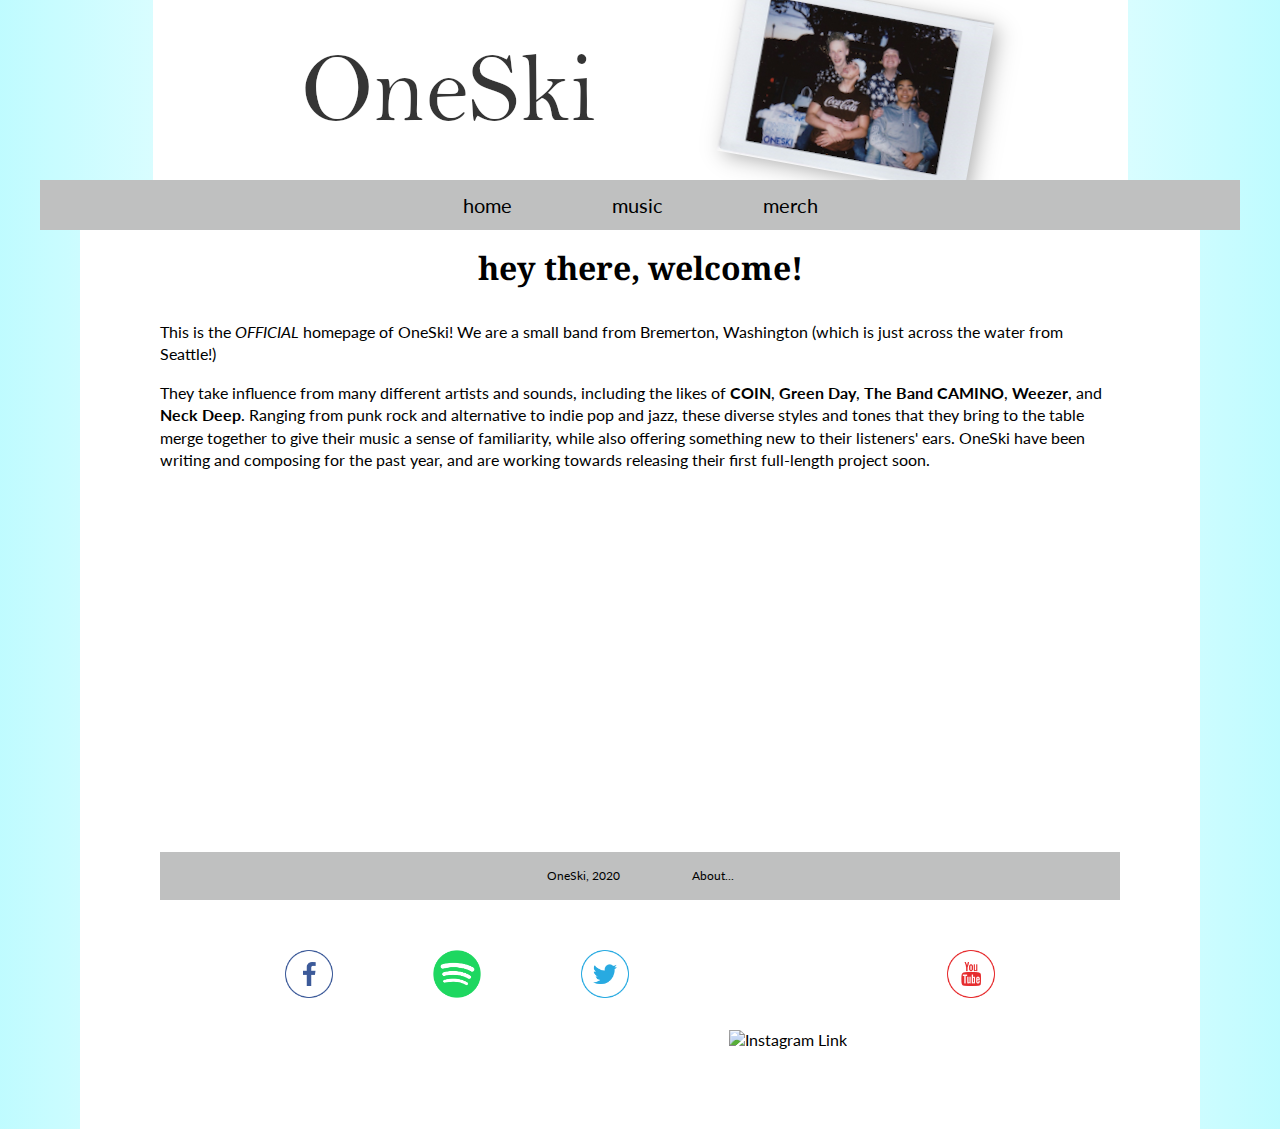
==== V2/index.html @ 74315fb3 "Big time changes" ====
<!DOCTYPE html>
<html lang="en">
<!--
Author: Kobi Rogers
Date: 4-29-20

UNUSED ELEMENTS

!-->

  <head>
    <meta charset="UTF-8">
    <meta name="description" content="Official website of the band OneSki.">
    <meta name="viewport" content="width=device-width, initial-scale=1.0">
    <meta name="author" content="Kobi Rogers">

    <link rel="stylesheet" href="styles.css">

    <title>OneSki | Official Website</title>
  </head>


  <body>
<!-- Navbar !-->
    <header>
      <img src="logo-banner.png" alt="OneSki's Banner" id="banner">

      <nav>
    		<ul class="navbar">
    		  <li><a href="index.html" class="nav_link">home</a></li>
    		  <li><a href="#" class="nav_link">music</a></li>
    		  <li><a href="#" class="nav_link">merch</a></li>
    		</ul>
  	  </nav>
    </header>

    <div class="content-box">
      <h1>hey there, welcome!</h1>

      <div class="inner-content">
        <div class="grid-item">
          <div id="box-1">
          <p>This is the <em>OFFICIAL</em> homepage of OneSki! We are a small band from Bremerton, Washington (which is just across the water from Seattle!)
          <p>They take influence from many different artists and sounds, including the likes of <strong>COIN</strong>, <strong>Green Day</strong>, <strong>The Band CAMINO</strong>, <strong>Weezer</strong>, and <strong>Neck Deep</strong>.
            Ranging from punk rock and alternative to indie pop and jazz, these diverse styles and tones that they bring to the table merge together to give their music a sense of familiarity, while also offering something new to their listeners' ears.
            OneSki have been writing and composing for the past year, and are working towards releasing their first full-length project soon.</p>
        </div>
            <iframe src="https://open.spotify.com/embed/artist/41C2L03giIope8vPaE8lVx" width="300" height="380" frameborder="0" allowtransparency="true" allow="encrypted-media" id="spotify-tracks"></iframe>
        </div>

        <div class="grid-item">
          <a href="https://www.facebook.com/OneSkiBand"><img src="facebook.png" alt="Facebook Link" class="social-icon"></a>
          <a href="https://open.spotify.com/artist/41C2L03giIope8vPaE8lVx"><img src="spotify.png" alt="Spotify Link" class="social-icon"></a>
          <a href="https://twitter.com/oneskiband"><img src="twitter.png" alt="Twitter Link" class="social-icon">
          <a href="https://www.instagram.com/oneskiband/"><img src="instagram.png" alt="Instagram Link" class="social-icon">
          <a href="https://www.youtube.com/channel/UCRi4NzTVw9ZYcBTLF9xm-mg"><img src="youtube.png" alt="Youtube Link" class="social-icon">
        </div>
      <div>
    </div>

    <footer>
      <p>OneSki, 2020</p>
      <p><a href="about.html">About...</a></p>
    </footer>
  </body>
</html>
---- V2/styles.css ----
/*
Author: Kobi Rogers
Date: 4-28-20

Color palette generated at Coolors:
https://coolors.co/ebf5ee-93b7be-bdd4e7-bfc0c0-8693ab

UNUSED ELEMENTS:
M3LO1: Reset stylesheets allow line height and other generic elements to be reset before loading the browser page. I have not found a use for them yet, since I have not messed with any of that.
M3LO3: I am still working on this one. Clearing the float allows elements to float on either side of the element that is clearing it. clear: left; for instance allows something to float on the left but not the right.
M3LO8A and M3LO8B: Absolute = Positioned relative to nearest ancestor, not the viewport. Relative = Positioned relative to its normal position. Other content won't be messed with.
M3LO10: I don't have use for overflow, as there is not enough text on my website yet for that to be needed. This allows for text to be clipped or scrolled through or many other options.

M4LO2: I have a banner, that could be seen as a background image, but I am not going to use one quite yet. I still have to find one that I like. I'm going to use it as decoration on the borders of the page.
M4LO3: I don't want rounded corners. I am going to be using square shapes.
M4LO5: Text shadowing takes the HTML text and repositions it and changes its color, to make it look like a shadow.
M4LO7: I may have to use image maps in order for the icons of social media to be able to have like a blur effect when I hover over them. I'm not sure though...
*/

/* EXTERNAL FONTS LINKS */
@import url('https://fonts.googleapis.com/css2?family=Noto+Serif&display=swap');
@import url('https://fonts.googleapis.com/css2?family=Lato&display=swap');


/* Basic Styling */
body {
  /*M4LO4: Gradient usage*/
  background: rgb(255,255,255);
  background: -webkit-linear-gradient(left, rgba(255,255,255,1) 0%, rgba(0,241,255,0.25) 0%, rgba(255,255,255,0.75) 30%, rgba(255,255,255,0.75) 70%, rgba(0,241,255,0.25) 100%); /*M3LO11: -webkit- prefix for android and chrome*/
  background: -o-linear-gradient(left, rgba(255,255,255,1) 0%, rgba(0,241,255,0.25) 0%, rgba(255,255,255,0.75) 30%, rgba(255,255,255,0.75) 70%, rgba(0,241,255,0.25) 100%);
  background: linear-gradient(to right, rgba(255,255,255,1) 0%, rgba(0,241,255,0.25) 0%, rgba(255,255,255,0.75) 30%, rgba(255,255,255,0.75) 70%, rgba(0,241,255,0.25) 100%);

  font-family: Lato, sans-serif;
  margin: 0;
  padding: 0;
}

p {
  line-height: 1.4em;
}

ul {
  list-style-type: none;
  margin: 0;
  padding: 0;
  font-size: 20px;
}

a {
  text-decoration: none;
  color: black;
}

a:hover {
  color: white;
}

h1 {
  margin: 0.5em;
  text-align: center;

  font-family: "Noto Serif", serif;
}

h2 {
  font-size: 20px;
  margin: 0.5em;
  text-align: left;

  font-family: "Noto Serif", serif;
}

.content-box {
  background: white;

  display: flex;
  align-items: center;
  flex-direction: column;
  justify-content: center;
  width: 70em;

  margin: auto;
}

/* Heading and NAVBAR */
#banner {
  display: block;
  margin-left: auto;
  margin-right: auto;
}

.navbar {
  margin: auto;
  display: flex;
  justify-content: center;
  align-items: center;
  background-color: #bfc0c0;
  width: 60em;
  height: 2.5em;
}

.nav_link {
  margin: 2.5em;
}

/* Content */
.inner-content {
  display: grid; /*M3LO6: Grid display. This organizes my content into a stacked grid on my page.*/
  grid-row-gap: 2em;
}

.grid-item {
  width: 60em;
  text-align: center;
}

.social-icon { /*M4LO8: I am using a transformation here to keep all the icons the same size.*/
  padding: 2%;
  margin: 3%;
  width: 3em;
}

#spotify-tracks {
  float: center; /*M3LO2: Floating element! This is floating center in the box. There is no text to be wrapped around it, otherwise the float would allow text to do that.*/
  margin: 0;
}

#box-1 {
  text-align: left;
}

/* Footer Styling */
footer {
  position: fixed; /*M3LO9: Fixed positioning. Allows the footer to stay stuck to the bottom of the screen. */
  bottom: 0;

  display: flex;
  justify-content: center;
  align-items: center;
  width: 60em;
  height: 3em;
  background-color: #bfc0c0;
}

footer p {
  margin-left: 3em;
  margin-right: 3em;

  font-size: 12px;
}
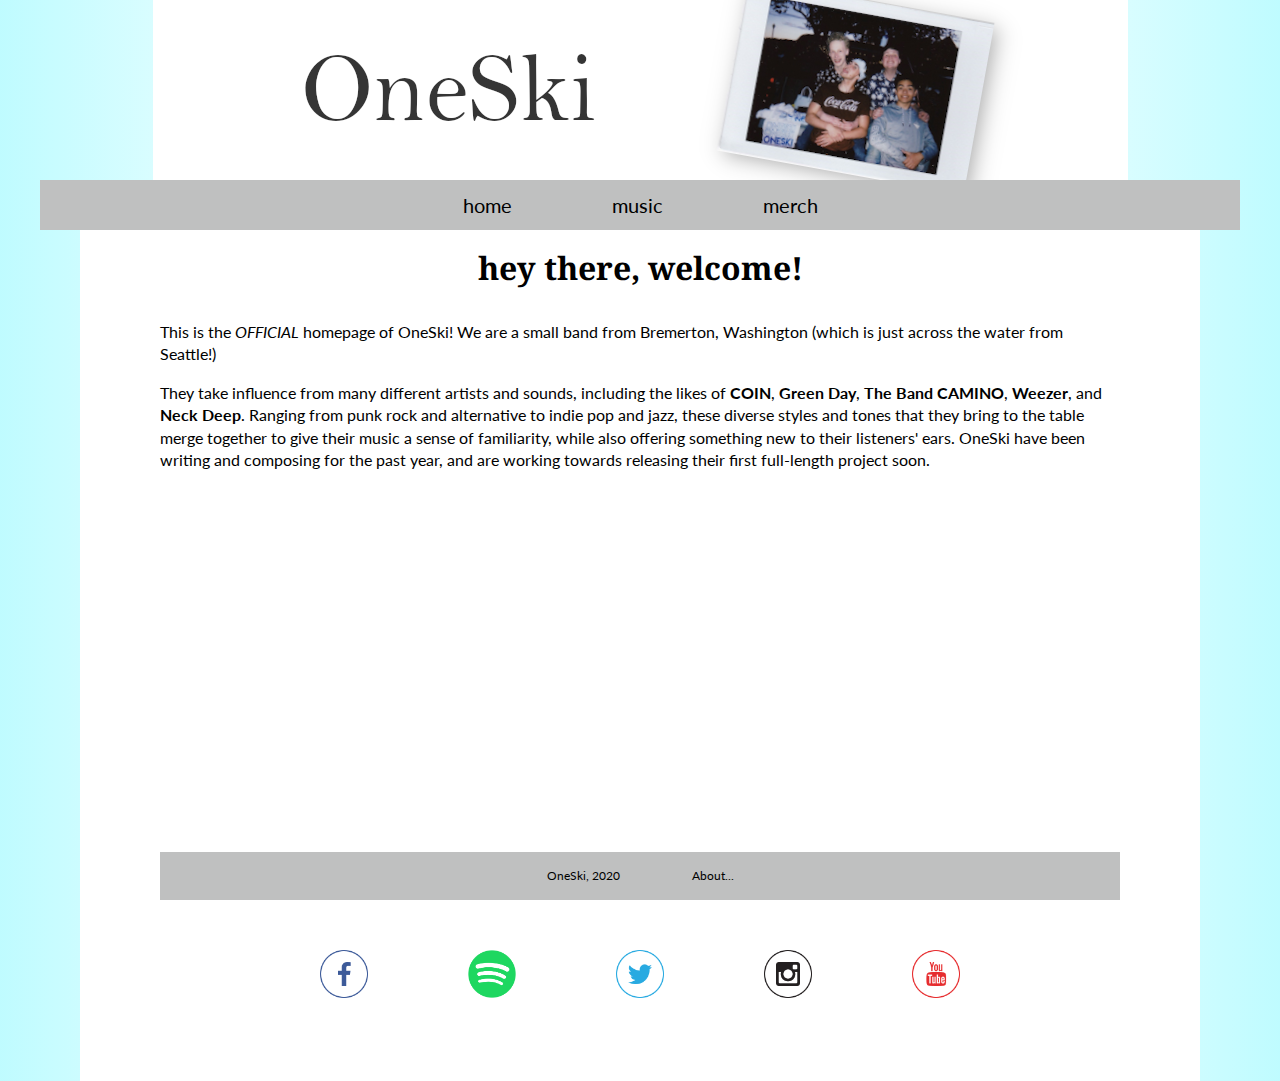
==== commit 913bda9d: "Instagram image not working" ====
--- a/V2/index.html
+++ b/V2/index.html
@@ -52,7 +52,7 @@
           <a href="https://www.facebook.com/OneSkiBand"><img src="facebook.png" alt="Facebook Link" class="social-icon"></a>
           <a href="https://open.spotify.com/artist/41C2L03giIope8vPaE8lVx"><img src="spotify.png" alt="Spotify Link" class="social-icon"></a>
           <a href="https://twitter.com/oneskiband"><img src="twitter.png" alt="Twitter Link" class="social-icon">
-          <a href="https://www.instagram.com/oneskiband/"><img src="instagram.png" alt="Instagram Link" class="social-icon">
+          <a href="https://www.instagram.com/oneskiband/"><img src="Instagram.png" alt="Instagram Link" class="social-icon">
           <a href="https://www.youtube.com/channel/UCRi4NzTVw9ZYcBTLF9xm-mg"><img src="youtube.png" alt="Youtube Link" class="social-icon">
         </div>
       <div>
